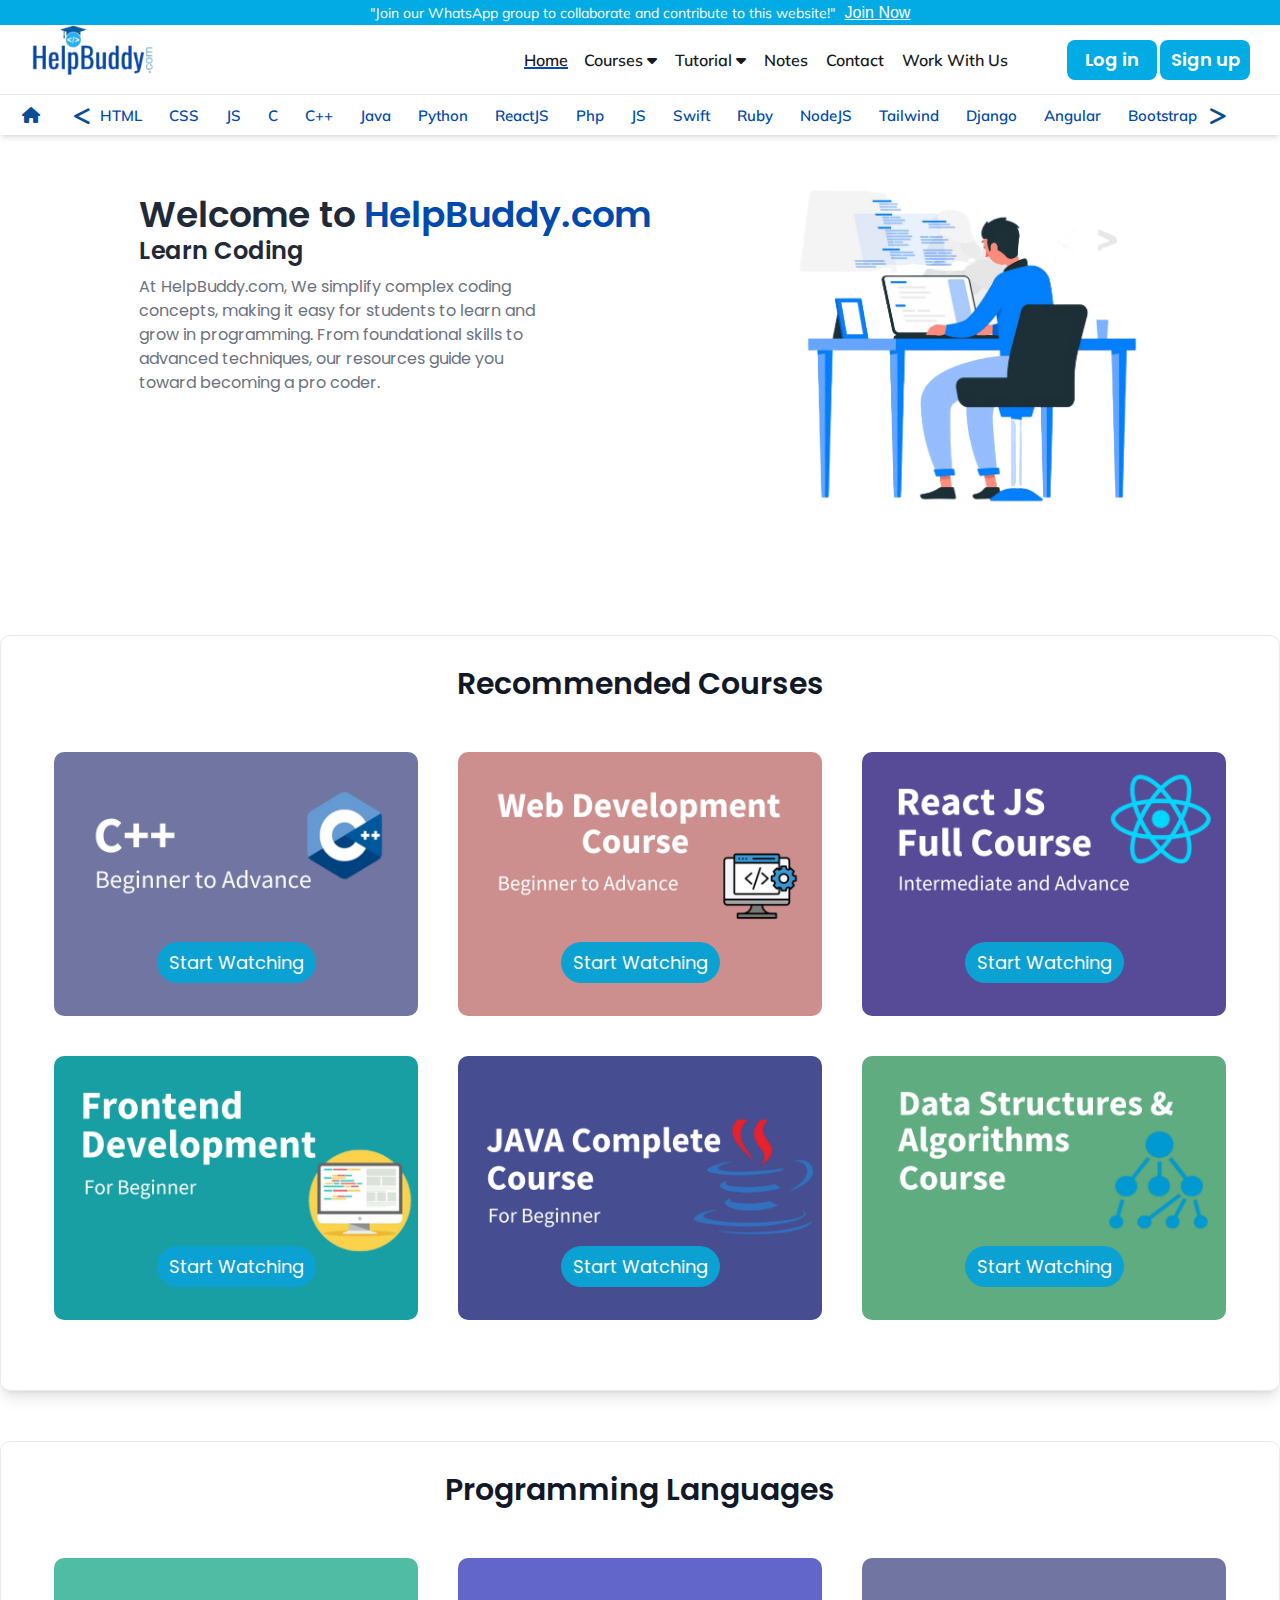
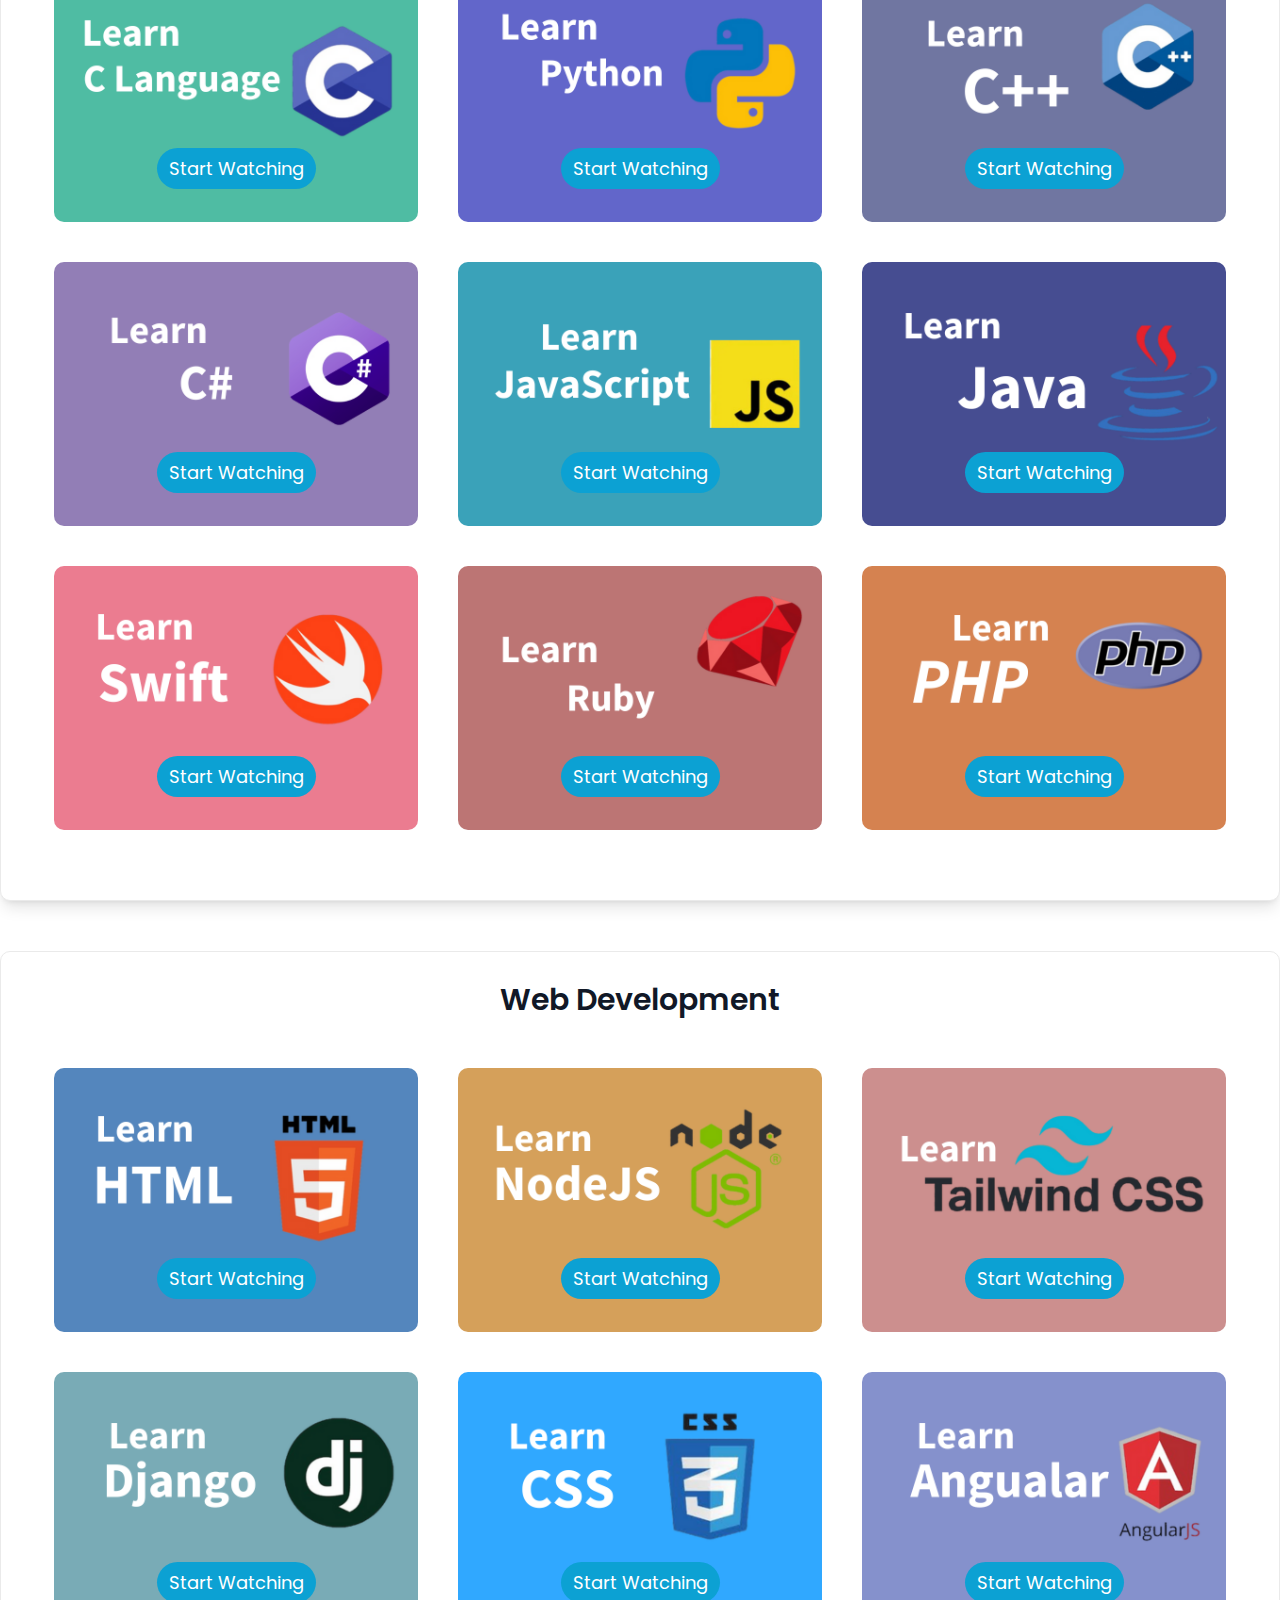
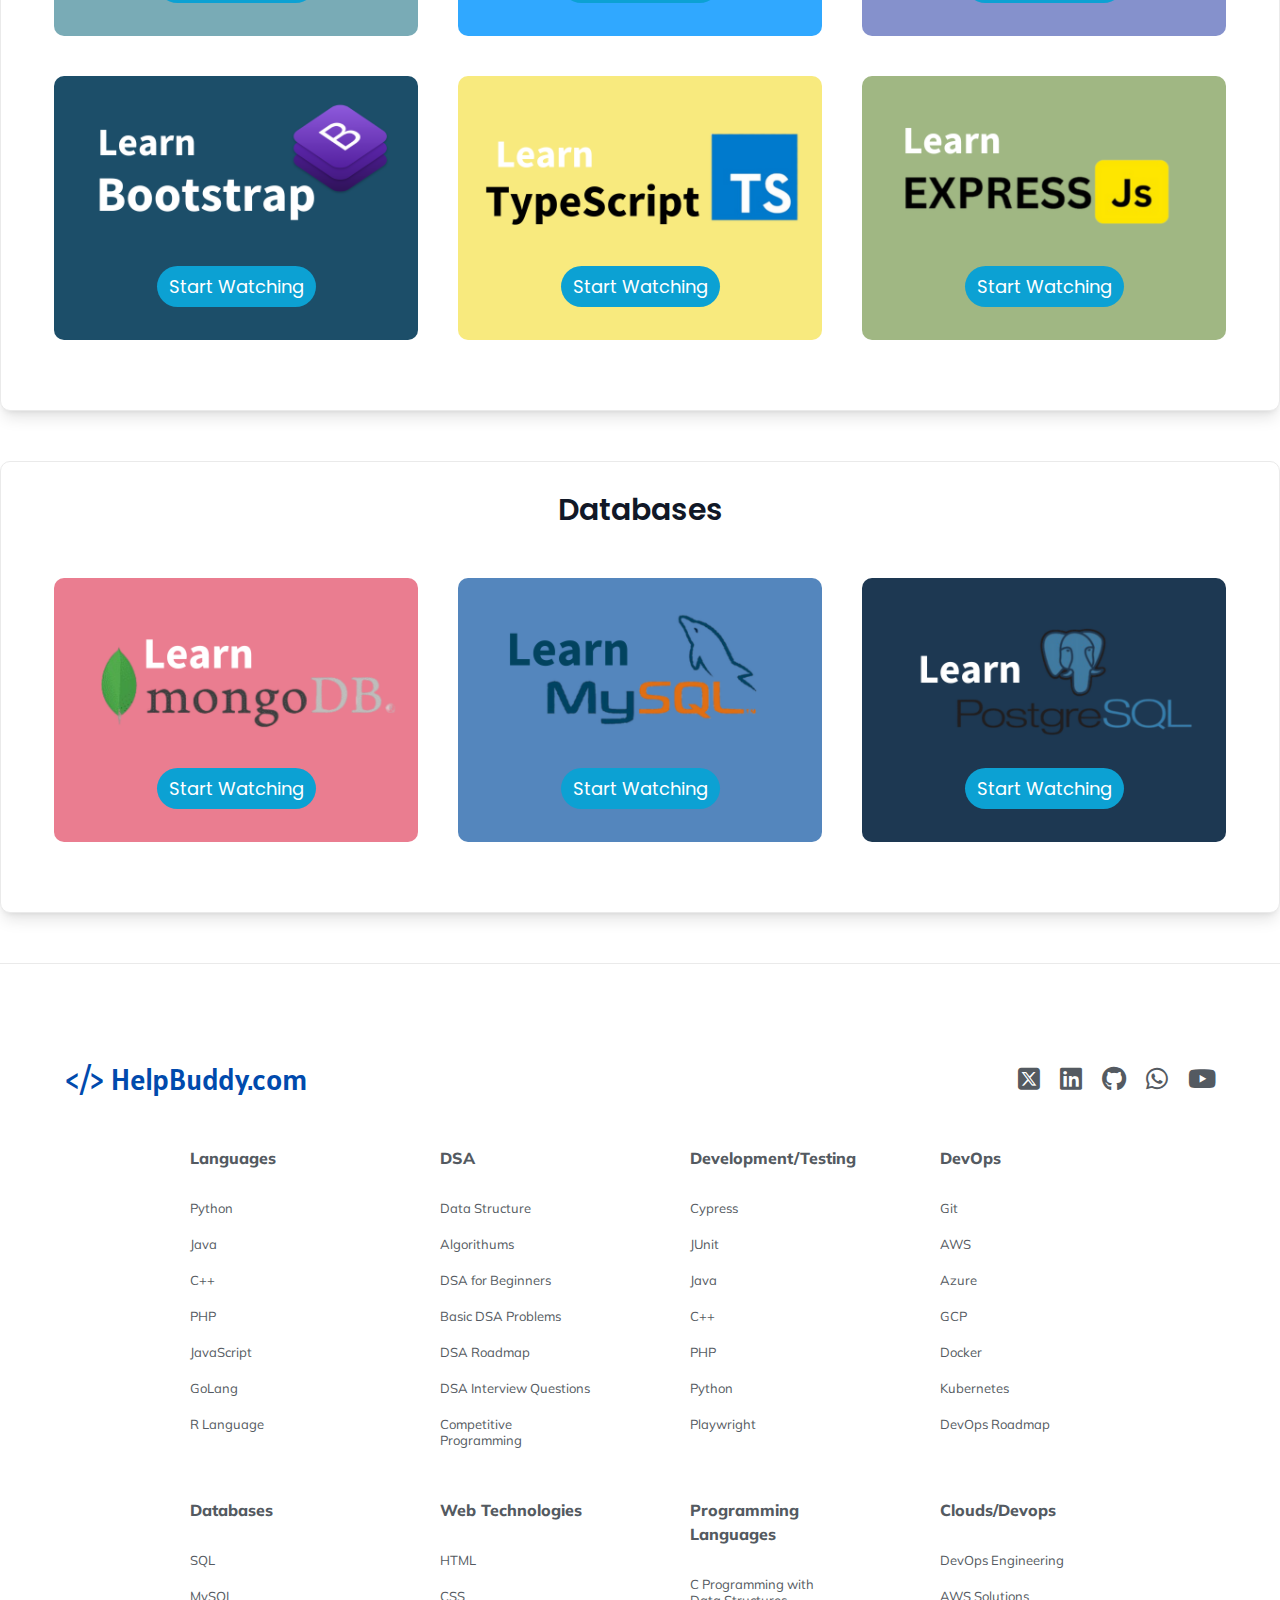
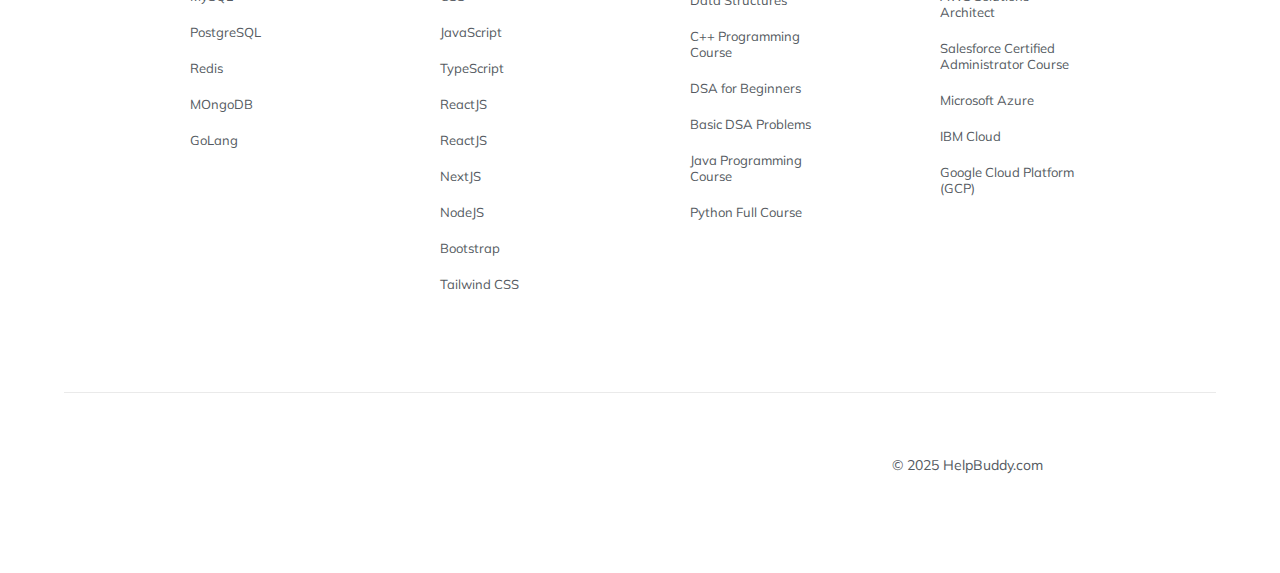
==== index.html @ 35b62ab3 "Push files" ====
<!DOCTYPE html>
<html lang="en">

<head>
    <meta charset="UTF-8">
    <meta name="viewport" content="width=device-width, initial-scale=1.0">
    <meta name="description"
        content="This website designed to help students explore and master web development skills. The platform offers resources for all the most popular programming languages, along with essential tools and technologies needed for aspiring web developers.">
    <!-- <title>Learn to code-HelpBuddy.com</title> -->
    <title>Learn to code-HelpBuddy.com</title>

    <link rel="preconnect" href="https://fonts.googleapis.com">
    <link rel="preconnect" href="https://fonts.gstatic.com" crossorigin>
    <link
        href="https://fonts.googleapis.com/css2?family=Mulish:ital,wght@0,200..1000;1,200..1000&family=Poppins:ital,wght@0,100;0,200;0,300;0,400;0,600;0,800;0,900;1,100;1,200;1,300;1,400;1,700;1,800;1,900&display=swap"
        rel="stylesheet">
    <link rel="stylesheet" href="https://cdnjs.cloudflare.com/ajax/libs/font-awesome/6.7.2/css/all.min.css"
        integrity="sha512-Evv84Mr4kqVGRNSgIGL/F/aIDqQb7xQ2vcrdIwxfjThSH8CSR7PBEakCr51Ck+w+/U6swU2Im1vVX0SVk9ABhg=="
        crossorigin="anonymous" referrerpolicy="no-referrer" />
    <link rel="preconnect" href="https://fonts.googleapis.com">
    <link rel="preconnect" href="https://fonts.gstatic.com" crossorigin>
    <link href="https://fonts.googleapis.com/css2?family=Alatsi&display=swap" rel="stylesheet">

    <link rel="shortcut icon" href="Images & Icons/favicon.png" type="image/png">
    <link rel="preload" href="Images & Icons/favicon.png/Images & Icons/favicon.png" as="image" type="image/png">
    <link rel="icon" href="[data-uri]..." type="image/png" />


    <link rel="stylesheet" href="style.css">
    <link rel="stylesheet" href="media-queries.css">


</head>

<body>
    <header class="sticky">
        <div class="topheader flex">
            <p>"Join our WhatsApp group to collaborate and contribute to this website!"</p>
            <a href="https://chat.whatsapp.com/JhuIB3s8NLRHhI8m5WMhwX">Join Now</a>

        </div>
        <nav class="nav1 flex">
            <div class="toggle-logo flex">
                <a href="#" class="nav-toggle" id="nav-toggle">
                    <i class="fa-solid fa-bars"></i>
                </a>
                <div class="logo-container">
                    <img src="Images & Icons/logohelpbuddy.png" alt="logo" class="logo">
                </div>
            </div>

            <div class="linksbutton  flex" id="linksbutton">
                <ul class="anchor-tags flex" id="anchortags">
                    <li class="active" id="home"><a href="#" id="aab" class="anchor">Home</a></li>
                    <li class="padding-hover" class="drop-menu-container"><a href="#section2" class="anchor">Courses <i
                                class="fas fa-caret-down"></i></a>
                        <div class="drop-container">
                            <div class="drop-content">
                                <h3>JavaScript</h3>
                                <ul class="menu">
                                    <li><a href="#React">React JS</a></li>
                                    <li><a href="#Angular">Angular JS</li>
                                    <li><a target="_blank" onclick="alert('Course currently not available')">JQuery</li>
                                    <li><a href="#Type">TypeScript</li>

                                </ul>
                            </div>
                            <div class="drop-content">
                                <h3>Backend</h3>
                                <ul class="menu">
                                    <li><a href="#Node">Node.js</a></li>
                                    <li><a href="#Node">Django</li>
                                    <li><a href="#Type">ExpressJS</li>
                                    <li><a href="#PJ">PHP</li>
                                    <li><a href="#PJ">Java</li>


                                </ul>
                            </div>
                            <div class="drop-content">
                                <h3>Database</h3>
                                <ul class="menu">
                                    <li><a href="#BT">MongoDB</a></li>
                                    <li><a href="#BT">MySQL</li>
                                    <li><a href="#BT">PostgreSQL</li>

                                </ul>
                            </div>

                        </div>
                    </li>
                    <li class="padding-hover" class="dropa"><a href="#section3" class="anchor">Tutorial <i
                                class="fas fa-caret-down drop-icon"></i></a>
                        <div class="dropdown">
                            <ul>
                                <li class="ca"><a href="">C</a>
                                </li>
                                <li><a href="">C++</a></li>
                                <li><a href="">JAVA</a></li>
                                <li><a href="">JS</a></li>
                                <li><a href="">HTML</a></li>
                                <li class="cssa"><a href="">CSS</a></li>
                            </ul>
                        </div>
                    </li>
                    <li class="padding-hover"><a href="/notes.html" class="anchor">Notes</a></li>
                    <li class="padding-hover"><a href="/contact.html" class="anchor">Contact</a></li>
                    <li class="padding-hover"><a href="/Work-with-us.html" class="anchor">Work With Us</a></li>

                </ul>
                <div class="navbutton flex">
                    <!-- <div class="dark-mode">
                        <i class="fa-solid fa-circle-half-stroke"></i>
                    </div> -->
                    <a href="#"><button type="button" name="Popup_msg"
                            onclick="alert('This option is not working right now. We are working on it')"
                            class="signin">Log
                            in</button></a>
                    <a href="#"><button type="button" name="Popup_msg"
                            onclick="alert('This option is not working right now. We are working on it')"
                            class="signup">Sign
                            up</button></a>
                </div>
            </div>


        </nav>
        <nav class="nav2 flex">
            <span class="home-icon">
                <a href="/index.html"><i class="fa-solid fa-house"></i></a>
            </span>
            <div class="ul-container flex">

                <div class="left-icon flex">
                    <i class="fa-solid fa-less-than"></i>
                </div>
                <ul class="flex">
                    <li><a href="https://www.geeksforgeeks.org/html-tutorial/?ref=home-articlecards"
                            target="_blank">HTML</a></li>
                    <li><a href="https://www.geeksforgeeks.org/css-tutorial/?ref=home-articlecards"
                            target="_blank">CSS</a></li>
                    <li><a href="" target="_blank">JS</a></li>
                    <li><a href="https://www.w3schools.com/c/index.php" target="_blank">C</a></li>
                    <li><a href="https://www.geeksforgeeks.org/c-plus-plus/?ref=footer" target="_blank">C++</a></li>
                    <li><a href="https://www.geeksforgeeks.org/java/?ref=home-articlecards" target="_blank">Java</a>
                    </li>
                    <li><a href="">Python</a></li>
                    <li><a href="">ReactJS</a></li>
                    <li><a href="">Php</a></li>
                    <li><a href="https://www.geeksforgeeks.org/javascript/?ref=footer" target="_blank">JS</a></li>
                    <li><a href="">Swift</a></li>
                    <li><a href="">Ruby</a></li>
                    <li><a href="">NodeJS</a></li>
                    <li><a href="">Tailwind</a></li>
                    <li><a href="">Django</a></li>
                    <li><a href="">Angular</a></li>
                    <li><a href="">Bootstrap</a></li>
                    <li><a href="">TypeScript</a></li>
                    <li><a href="">ExpressJS</a></li>
                    <li><a href="">MongoDB</a></li>
                    <li><a href="">MySQL</a></li>
                    <li><a href="">PostgreSQL</a></li>
                </ul>
                <div class="right-icon flex">
                    <i class="fa-solid fa-greater-than"></i>
                </div>
            </div>
        </nav>
    </header>
    <main>
        <div class="section1">
            <div class="maindiv1 flex">
                <div class="divleft">
                    <h2>Welcome to <span>HelpBuddy.com</span></h2>
                    <h4>Learn Coding</h4>

                    <p class="Introduction">
                        At HelpBuddy.com, We simplify complex coding concepts, making it easy
                        for students to learn and grow in programming. From foundational skills
                        to advanced techniques, our resources guide you toward becoming a pro
                        coder.
                    </p>
                </div>
                <img src="Images & Icons/img3.png" alt="image1">
            </div>
        </div>
        <div class="section2" id="section2">
            <div class="maindiv">
                <h3>Recommended Courses</h3>
                <div class="divparent">
                    <div class="left box">
                        <div class="cbutton">
                            <a href="https://youtu.be/e7sAf4SbS_g?si=jhuse1Rv-YsGYJFX" target="_blank">Start
                                Watching</a>
                        </div>

                    </div>



                    <div class="center box">
                        <div class="cbutton">
                            <a href="https://youtu.be/tVzUXW6siu0?si=M6T7g3jaqqhEMXIq" target="_blank">Start
                                Watching</a>
                        </div>

                    </div>


                    <div class="right box">
                        <div class="cbutton">
                            <a href="https://youtu.be/-mJFZp84TIY?si=ikUI-4RjJG88GPaz" target="_blank">Start
                                Watching</a>
                        </div>

                    </div>


                    <div class="left2 box">
                        <div class="cbutton">
                            <a href="https://www.youtube.com/watch?v=HcOc7P5BMi4&list=PLfqMhTWNBTe0PY9xunOzsP5kmYIz2Hu7i"
                                target="_blank">Start
                                Watching</a>
                        </div>

                    </div>


                    <div class="center2 box">
                        <div class="cbutton" id="CP">
                            <a href="https://www.youtube.com/watch?v=yRpLlJmRo2w&list=PLfqMhTWNBTe3LtFWcvwpqTkUSlB32kJop"
                                target="_blank">Start
                                Watching</a>
                        </div>

                    </div>

                    <div class="right2 box">
                        <div class="cbutton">
                            <a href="https://www.youtube.com/watch?v=VTLCoHnyACE&t=7s" target="_blank">Start
                                Watching</a>
                        </div>

                    </div>


                </div>

            </div>
        </div>
        <div class="section3" id="section3">
            <div class="maindiv">
                <h3>Programming Languages</h3>
                <div class="divparent">
                    <div class="left box">
                        <div class="cbutton">
                            <a href="https://youtu.be/e7sAf4SbS_g?si=jhuse1Rv-YsGYJFX" target="_blank">Start
                                Watching</a>
                        </div>

                    </div>


                    <div class="center box" id="PY">
                        <div class="cbutton">
                            <a href="https://youtu.be/e7sAf4SbS_g?si=jhuse1Rv-YsGYJFX" target="_blank">Start
                                Watching</a>
                        </div>
                    </div>

                    <div class="right box">
                        <div class="cbutton" id="PJ">
                            <a href="https://youtu.be/e7sAf4SbS_g?si=jhuse1Rv-YsGYJFX" target="_blank">Start
                                Watching</a>
                        </div>

                    </div>


                    <div class="left2 box">
                        <div class="cbutton">
                            <a href="https://youtu.be/e7sAf4SbS_g?si=jhuse1Rv-YsGYJFX" target="_blank">Start
                                Watching</a>
                        </div>

                    </div>


                    <div class="center2 box">
                        <div class="cbutton">
                            <a href="https://youtu.be/e7sAf4SbS_g?si=jhuse1Rv-YsGYJFX" target="_blank">Start
                                Watching</a>
                        </div>

                    </div>

                    <div class="right2 box">
                        <div class="cbutton">
                            <a href="https://youtu.be/e7sAf4SbS_g?si=jhuse1Rv-YsGYJFX" target="_blank">Start
                                Watching</a>
                        </div>

                    </div>

                    <div class="left3 box">
                        <div class="cbutton">
                            <a href="https://youtu.be/e7sAf4SbS_g?si=jhuse1Rv-YsGYJFX" target="_blank">Start
                                Watching</a>
                        </div>
                    </div>


                    <div class="center3 box">
                        <div class="cbutton">
                            <a href="https://youtu.be/e7sAf4SbS_g?si=jhuse1Rv-YsGYJFX" target="_blank">Start
                                Watching</a>
                        </div>

                    </div>

                    <div class="right3 box">
                        <div class="cbutton">
                            <a href="https://youtu.be/e7sAf4SbS_g?si=jhuse1Rv-YsGYJFX" target="_blank">Start
                                Watching</a>
                        </div>
                    </div>
                </div>

            </div>
        </div>

        <div class="section4" id="Node">
            <div class="maindiv">
                <h3>Web Development</h3>
                <div class="divparent">
                    <div class="left box">
                        <div class="cbutton" id="Angular">
                            <a href="https://youtu.be/e7sAf4SbS_g?si=jhuse1Rv-YsGYJFX" target="_blank">Start
                                Watching</a>
                        </div>

                    </div>


                    <div class="center box">
                        <div class="cbutton">
                            <a href="https://youtu.be/e7sAf4SbS_g?si=jhuse1Rv-YsGYJFX" target="_blank">Start
                                Watching</a>
                        </div>

                    </div>

                    <div class="right box">
                        <div class="cbutton">
                            <a href="https://youtu.be/e7sAf4SbS_g?si=jhuse1Rv-YsGYJFX" target="_blank">Start
                                Watching</a>
                        </div>

                    </div>


                    <div class="left2 box">
                        <div class="cbutton">
                            <a href="https://youtu.be/e7sAf4SbS_g?si=jhuse1Rv-YsGYJFX" target="_blank">Start
                                Watching</a>
                        </div>

                    </div>


                    <div class="center2 box" id="Type">
                        <div class="cbutton">
                            <a href="#">Start Watching</a>
                        </div>

                    </div>

                    <div class="right2 box">
                        <div class="cbutton">
                            <a href="#">Start Watching</a>
                        </div>

                    </div>

                    <div class="left3 box">
                        <div class="cbutton">
                            <a href="#">Start Watching</a>
                        </div>

                    </div>


                    <div class="center3 box">
                        <div class="cbutton" id="BT">
                            <a href="#">Start Watching</a>
                        </div>

                    </div>

                    <div class="right3 box">
                        <div class="cbutton">
                            <a href="#">Start Watching</a>
                        </div>

                    </div>


                </div>
            </div>
        </div>


        <div class="section5">
            <div class="maindiv">
                <h3>Databases</h3>
                <div class="divparent">
                    <div class="left box">
                        <div class="cbutton">
                            <a href="#">Start Watching</a>
                        </div>

                    </div>


                    <div class="center box">
                        <div class="cbutton">
                            <a href="#">Start Watching</a>
                        </div>

                    </div>

                    <div class="right box">
                        <div class="cbutton">
                            <a href="#">Start Watching</a>
                        </div>

                    </div>
                </div>

            </div>
        </div>

    </main>
    <hr>
    <footer>
        <div class="footer-icons flex">

            <div class="footer-logo">&lt;/&gt; HelpBuddy.com</div>
            <div class="footer-link-ico flex">


                <a href="https://x.com" target="_blank"><i class="fa-brands fa-square-x-twitter"></i></a>
                <a href="https://www.linkedin.com/in/sohailan/" target="_blank"><i
                        class="fa-brands fa-linkedin"></i></a>
                <a href="https://github.com/" target="_blank"><i class="fa-brands fa-github"></i></a>
                <a href="https://chat.whatsapp.com/JhuIB3s8NLRHhI8m5WMhwX" target="_blank"><i
                        class="fa-brands fa-whatsapp"></i></a>
                <a href="https://www.youtube.com/" target="_blank"><i class="fa-brands fa-youtube"></i></a>

            </div>
        </div>
        <div class="maincontainer">
            <div class="footer-container">
                <div class="footer-content">
                    <h2>Languages</h2>
                    <ul class="list">
                        <li><a href="#">Python</a></li>
                        <li><a href="#">Java</a></li>
                        <li><a href="#">C++</a></li>
                        <li><a href="#">PHP</a></li>
                        <li><a href="#">JavaScript</a></li>
                        <li><a href="#">GoLang</a></li>
                        <li><a href="#">R Language</a></li>


                    </ul>
                </div>
                <div class="footer-content">
                    <h2>DSA</h2>
                    <ul class="list">

                        <li><a href="#">Data Structure</a></li>
                        <li><a href="#">Algorithums</a></li>
                        <li><a href="#">DSA for Beginners</a></li>
                        <li><a href="#">Basic DSA Problems</a></li>
                        <li><a href="#">DSA Roadmap</a></li>
                        <li><a href="#">DSA Interview Questions</a></li>
                        <li><a href="#">Competitive Programming</a></li>

                    </ul>
                </div>
                <div class="footer-content">
                    <h2>Development/Testing</h2>
                    <ul class="list">
                        <li><a href="#">Cypress</a></li>
                        <li><a href="#">JUnit</a></li>
                        <li><a href="#">Java</a></li>
                        <li><a href="#">C++</a></li>
                        <li><a href="#">PHP</a></li>
                        <li><a href="#">Python</a></li>
                        <li><a href="#">Playwright</a></li>


                    </ul>
                </div>

                <div class="footer-content">
                    <h2>DevOps</h2>
                    <ul class="list">

                        <li><a href="#">Git</a></li>
                        <li><a href="#">AWS</a></li>
                        <li><a href="#">Azure</a></li>
                        <li><a href="#">GCP</a></li>
                        <li><a href="#">Docker</a></li>
                        <li><a href="#">Kubernetes</a></li>
                        <li><a href="#">DevOps Roadmap</a></li>

                    </ul>
                </div>
                <div class="footer-content">
                    <h2>Databases</h2>
                    <ul class="list">

                        <li><a href="#">SQL</a></li>
                        <li><a href="#">MySQL</a></li>
                        <li><a href="#">PostgreSQL</a></li>
                        <li><a href="#">Redis</a></li>
                        <li><a href="#">MOngoDB</a></li>
                        <li><a href="#">GoLang</a></li>

                    </ul>
                </div>

                <div class="footer-content">
                    <h2>Web Technologies</h2>
                    <ul class="list">

                        <li><a href="#">HTML</a></li>
                        <li><a href="#">CSS</a></li>
                        <li><a href="#">JavaScript</a></li>
                        <li><a href="#">TypeScript</a></li>
                        <li><a href="#">ReactJS</a></li>
                        <li><a href="#">ReactJS</a></li>
                        <li><a href="#">NextJS</a></li>
                        <li><a href="#">NodeJS</a></li>
                        <li><a href="#">Bootstrap</a></li>
                        <li><a href="#">Tailwind CSS</a></li>

                    </ul>
                </div>
                <div class="footer-content">
                    <h2>Programming
                        <br>
                        Languages
                    </h2>
                    <ul class="list">

                        <li><a href="#">C Programming with <br>Data Structures</a></li>
                        <li><a href="#">C++ Programming <br>Course</a></li>
                        <li><a href="#">DSA for Beginners</a></li>
                        <li><a href="#">Basic DSA Problems</a></li>
                        <li><a href="#">Java Programming Course</a></li>
                        <li><a href="#">Python Full Course</a></li>

                    </ul>
                </div>
                <div class="footer-content">
                    <h2>Clouds/Devops</h2>
                    <ul class="list">

                        <li><a href="#">DevOps Engineering</a></li>
                        <li><a href="#">AWS Solutions <br>Architect</a></li>
                        <li><a href="#">Salesforce Certified <br> Administrator Course</a></li>
                        <li><a href="#">Microsoft Azure</a></li>
                        <li><a href="#">IBM Cloud</a></li>
                        <li><a href="#">Google Cloud Platform <br> (GCP)</a></li>

                    </ul>
                </div>
            </div>
            <br>
            <hr>
            <div class="copyright">
                <p>&copy; 2025 HelpBuddy.com</p>
            </div>

    </footer>


    <script>
        const toggleButton = document.getElementById('nav-toggle');
        const anchortags = document.getElementById('anchortags');

        toggleButton.addEventListener('click', () => {
            anchortags.classList.toggle('onclick');
        })
    </script>

</body>

</html>
---- style.css ----
* {
    margin: 0px;
    padding: 0px;
    box-sizing: border-box;
}

html {
    margin: 0;
    padding: 0;
    box-sizing: border-box;
    scroll-behavior: smooth;
    font-family: "Mulish", serif;
}

body {
    /* overflow-x: hidden; */
    margin: 0;
    line-height: inherit;
    background: #ffffff;
    /* background: radial-gradient(circle, rgba(55, 183, 195, 1) 0%, rgba(255, 255, 255, 1) 74%); */

}

hr {
    border: 0;
    height: 1px;
    background: #eaeaea;
    margin: 0px;
}



/* CSS Variables */

:root {
    --primary-text-color: #181a1c;
    --secondary-text-color: #004aad;
    --title-text-color: #1f2937;
    --paragraph-text-color: #6b7280;
    --accent-color: #02abe4;
    --accent-color-dark: #094e94;
    --nav-bottom-box-shadow: 0 4px 6px -1px rgba(0, 0, 0, .1), 0 2px 4px -2px rgba(0, 0, 0, .1);
    --primary-button-color: #02abe4;
    --secondary-button-color: #0ca1d3;
    --secondary-button-hover-color: #117da1;
    --main-contact-icon_text-color: #111827;
    --main-container-color: #e3e6e6;
    --main-container-box-shadow: 0px 10px 15px -3px rgba(0, 0, 0, 0.1),
        0px 4px 6px -4px rgba(0, 0, 0, 0.1);
    --small-container-box-shadow: 0px 4px 6px -1px rgba(0, 0, 0, 0.1),
        0px 2px 4px -2px rgba(0, 0, 0, 0.1);
    --primary-footer-text-color: #545a61;
    --secondary-footer-text-color: #999999;
    --footer-icon-color: #545a61;

}

/* Utility Classes and Common CSS */

.flex {
    display: flex;
    align-items: center
}

.border-small-container {
    border: 1px solid #e9ebee
}


.active {
    box-sizing: border-box;
    text-decoration: 2px underline var(--secondary-text-color);
    padding: 7px;

}

.sticky {
    background-color: #ffffff;
    z-index: 9;
    position: sticky;
    top: 0;
}



/* nav1 links hover effect */

.padding-hover {
    padding: 7px;
    border: 2px solid transparent;
}


h2 {
    font-size: 36px;
    line-height: 40px;
    font-family: "Poppins", serif;
    font-weight: 600;
    font-style: normal;
    color: var(--title-text-color);
}


h4 {
    font-size: 24px;
    line-height: 32px;
    font-family: "Poppins", serif;
    font-weight: 600;
    font-style: normal;
    color: var(--title-text-color);
}

p {
    font-size: 16px;
    line-height: 24px;
    font-family: "Poppins", serif;
    font-weight: 400;
    font-style: normal;
    color: #6b7280;
}


.Introduction {
    max-width: 416px;
    height: 144px;
    margin: 8px 0px 0px 0px;
}

/* maindiv h3 text style */
main h3 {
    /* width: 100vw; */
    text-align: center;
    font-size: 30px;
    line-height: 36px;
    font-family: "Poppins", serif;
    font-weight: 600;
    font-style: normal;
    color: #111827;
    margin: 30px 0;
    /* text-align: center; */
}


/* Start Watching  and download button common css */

.cbutton {
    margin-bottom: 40px;
}

.cbutton a {
    font-size: 18px;
    line-height: 27px;
    font-family: "Poppins", serif;
    font-weight: 400;
    font-style: normal;
    color: #ffffff;
    background-color: #0ca1d3;
    border: none;
    text-decoration: none;
    border-radius: 30px;
    padding: 8px 12px;

}


.cbutton a:hover {

    background-color: #117da1;

}

/* Header section */

/* Topheader*/

.topheader {
    background-color: var(--accent-color);
    justify-content: center;
    height: 25px;

}

.topheader p {
    color: #ffffff;
    font-family: "Mulish", serif;
    font-size: 14px;
}

.topheader a {
    color: #ffffff;
    margin-left: 10px;
    font-size: 16px;
    font-family: Arial, Helvetica, sans-serif;

}


/* Navbar nav1 */

.nav1 {
    height: 70px;
    justify-content: space-between;
    width: auto;
    padding: 16px 0px;
    border-bottom: 1px solid #eaeaea;
}

/* nav1 logo */

.logo {
    height: 65px;
    width: 125px;
    cursor: pointer;
    padding-bottom: 15px
}

.logo-container {
    padding-left: 30px;
}



/* nav1 navlinks */

.nav1 ul {
    list-style-type: none;
}


.nav1 ul li a {
    text-decoration: none;
    font-size: 16px;
    font-family: "Mulish", serif;
    color: var(--primary-text-color);
    line-height: 24px;
    font-weight: 600;
    font-style: normal;
    /* transition: all 0.3s ease-in-out; */


}

.anchor {
    padding: 5px 0;
}

.nav1 .nav-toggle {
    display: none;
}

/* nav1 courses drop down menu */



ul li:hover .drop-container {
    opacity: 1;
    visibility: visible;
    transition: opacity 0.2s ease 0.3s;
}

.drop-container .drop-content h3 {
    color: var(--primary-text-color);
    font-size: 20px;
    margin: 5px 0px;
    text-align: start;
}

.drop-content .menu {
    margin: 5px;
    text-align: start;
}

.drop-content {
    margin-left: 10px;
}



.drop-content ul li {
    position: relative;
    cursor: pointer;
}

.drop-content ul li a {
    font-size: 15px;
    color: var(--primary-text-color);
}

/* nav1 courses drop down menu hover effect*/

.drop-content ul li a:hover {
    border-bottom: 2px solid var(--primary-text-color);
}


/* Tutorial drop down list  */



ul li:hover .dropdown {
    opacity: 1;
    visibility: visible;
    transition: opacity 0.2s ease 0.3s;
}


.dropdown ul li a {
    display: block;
    position: relative;
    align-items: center;
    padding: 5px;
}

.ca {
    border-top-right-radius: 2px;
    border-top-left-radius: 2px;
}

.cssa {
    border-bottom-right-radius: 2px;
    border-bottom-left-radius: 2px;
}



.dropdown ul li a {
    padding-left: 15px;
    color: var(--primary-text-color);
    font-size: 16px;
}



/* Tutorial drop down list hover effect */

.dropdown ul li:hover {
    background-color: rgb(223, 223, 223);
}


/* Nav1 button */

.navbutton {
    margin-left: 50px;
    padding-right: 30px;
    gap: 3px;

}

.navbutton a button {

    height: 40px;
    width: 90px;

    background-color: var(--accent-color);
    border-radius: 8px;
    border: none;
    cursor: pointer;
    font-family: "Poppins", serif;
    font-weight: 600;
    font-style: normal;
    font-size: 18px;
    color: rgb(255, 255, 255);
    border: 1px solid transparent;
}


/* Nav1 button hover effect */
.nav1 a button:hover {
    background-color: #ffffff;
    color: #02abe4;
    border: 1px solid var(--accent-color);


}

.nav1 a button:target {
    background-color: var(--accent-color);
    color: #ffffff;
}


/* Navbar nav2 */

.nav2 {
    box-shadow: var(--nav-bottom-box-shadow);
    /* width: 100%; */
    background-color: #ffffff;
    justify-content: center;
    height: 40px;
}


.ul-container {
    width: 95%;
    justify-content: center;
}


/* Nav2 icon  container*/

.nav2 .home-icon {
    height: 20px;
    width: 20px;
}

.nav2 .home-icon i {

    height: 20px;
    width: 20px;
    color: var(--accent-color-dark);

}

/* nav2 list  */

.ul-container ul {
    width: 1100px;
    height: 40px;
    overflow-x: auto;
    margin-inline: 10px;
    gap: 27px;
}

.ul-container ul::-webkit-scrollbar {
    width: 0;
    height: 0;
}

.nav2 ul li {
    list-style: none;
}

.nav2 ul a {
    text-decoration: none;
    font-size: 15px;
    color: var(--secondary-text-color);
    font-family: "Mulish", serif;
    font-weight: 600;
    /* padding: 12px; */
}

.ul-container div {
    padding-top: 2px;

}

.ul-container div i {
    font-size: 1.3rem;
    color: var(--accent-color-dark);
}


/* nav2 list hover  */
.nav2 ul a:hover {
    /* color: white; */
    color: var(--accent-color);
}

.nav2 ul a:active {

    color: var(--secondary-text-color);
}


/* Main content  */
/* Section1 Maindiv1 */
/* title and image  */



.section1 {
    padding: 50px 0px;

}

.section1 .maindiv1 {

    align-items: normal;
    justify-content: space-evenly;
    /* flex-direction: column; */
    height: 350px;
    max-width: 1500px;
    margin-inline: auto;
}


/* Section1 title and Introduction */

.section1 .divleft {
    /* height: 328px; */
    max-width: 40vw;
    padding-top: 10px;
    align-items: center;
    /* text-align: left; */
}

.section1 .divleft h2 span {
    font-size: 36px;
    line-height: 40px;
    font-family: "Poppins", serif;
    font-weight: 600;
    font-style: normal;
    color: var(--secondary-text-color);
}






/* section 2,3,4,5 common CSS  */

/* Box parent container  */
.divparent {
    display: flex;
    justify-content: center;
    flex-wrap: wrap;
    padding: 0 0 50px 0;
    /* margin-inline: 20px; */
}


/* All course Container box  */

.divparent .box {
    width: 364px;
    height: 264px;
    display: flex;
    flex-direction: column-reverse;
    align-items: center;
    margin: 20px 20px;
}

.maindiv {
    border-radius: 10px;
    background: #ffffff;
    box-shadow: 0px 10px 15px -3px rgba(0, 0, 0, 0.1),
        0px 4px 6px -4px rgba(0, 0, 0, 0.1);
    margin-inline: auto;
    max-width: 1570px;
    border: 1px solid #eaeaea;

}


/* Section 2 */
/* Main course container  */

/* all courses */


.section2 {
    margin: 50px 0;
}

.section2 .divparent .left {
    border-radius: 10px;
    background-image: url("Images & Icons/bg-courses1.0.png");
    background-size: cover;
}


.section2 .divparent .center {
    border-radius: 10px;
    background-image: url("Images & Icons/bg-webdev2.0.png");
    background-size: cover;
}


.section2 .divparent .right {
    border-radius: 10px;
    background-image: url("Images & Icons/bg-courses3.png");
    background-size: cover;
}


.section2 .divparent .left2 {
    border-radius: 10px;
    background-image: url("Images & Icons/bg-courses4.png");
    background-size: cover;


}

.section2 .divparent .center2 {
    border-radius: 10px;
    background-image: url("Images & Icons/bg-courses5.png");
    background-size: cover;

}


.section2 .divparent .right2 {
    border-radius: 10px;
    background-image: url("Images & Icons/bg-courses6.png");
    background-size: cover;

}



/* Section 3 */
/* Main course container  */

/* all courses */

.section3 {
    margin: 50px 0;
}

.section3 .divparent .left {
    border-radius: 10px;
    background-image: url("Images & Icons/bg-courses7.png");
    background-size: cover;
}


.section3 .divparent .center {
    border-radius: 10px;
    background-image: url("Images & Icons/bg-courses8.png");
    background-size: cover;
}


.section3 .divparent .right {
    border-radius: 10px;
    background-image: url("Images & Icons/bg-courses9.png");
    background-size: cover;
}


.section3 .divparent .left2 {
    border-radius: 10px;
    background-image: url("Images & Icons/bg-courses10.png");
    background-size: cover;


}

.section3 .divparent .center2 {
    border-radius: 10px;
    background-image: url("Images & Icons/bg-courses11.png");
    background-size: cover;

}


.section3 .divparent .right2 {
    border-radius: 10px;
    background-image: url("Images & Icons/bg-courses12.png");
    background-size: cover;

}

.section3 .divparent .left3 {
    border-radius: 10px;
    background-image: url("Images & Icons/bg-courses13.png");
    background-size: cover;


}

.section3 .divparent .center3 {
    border-radius: 10px;
    background-image: url("Images & Icons/bg-courses14.png");
    background-size: cover;


}


.section3 .divparent .right3 {
    border-radius: 10px;
    background-image: url("Images & Icons/bg-courses15.png");
    background-size: cover;


}



/* Section 4 */
/* Main course container  */

/* all courses */

.section4 {
    margin: 50px 0;
}

.section4 .divparent .left {
    border-radius: 10px;
    background-image: url("Images & Icons/bg-courses16.png");
    background-size: cover;


}

.section4 .divparent .center {
    /* border: 2px solid #6b729b; */
    border-radius: 10px;
    background-image: url("Images & Icons/bg-courses17.png");
    background-size: cover;


}


.section4 .divparent .right {
    /* border: 2px solid #464d91; */
    border-radius: 10px;
    background-image: url("Images & Icons/bg-courses18.png");
    background-size: cover;


}



.section4 .divparent .left2 {
    /* border: 2px solid #398f69; */
    border-radius: 10px;
    background-image: url("Images & Icons/bg-courses19.png");
    background-size: cover;


}

.section4 .divparent .center2 {
    border-radius: 10px;
    background-image: url("Images & Icons/bg-courses20.png");
    background-size: cover;


}


.section4 .divparent .right2 {
    /* border: 2px solid #464d91; */
    border-radius: 10px;
    background-image: url("Images & Icons/bg-courses21.png");
    background-size: cover;

}

.section4 .divparent .left3 {
    /* border: 2px solid #398f69; */
    border-radius: 10px;
    background-image: url("Images & Icons/bg-courses22.png");
    background-size: cover;


}

.section4 .divparent .center3 {
    /* border: 2px solid #6b729b; */
    border-radius: 10px;
    background-image: url("Images & Icons/bg-courses23.png");
    background-size: cover;


}


.section4 .divparent .right3 {
    /* border: 2px solid #464d91; */
    border-radius: 10px;
    background-image: url("Images & Icons/bg-courses24.png");
    background-size: cover;


}



/* Section 5 */
/* Main course container  */

/* all courses */

.section5 {
    margin: 50px 0;
}


.section5 .divparent .left {
    /* border: 2px solid #398f69; */
    border-radius: 10px;
    background-image: url("Images & Icons/bg-courses25.png");
    background-size: cover;


}

.section5 .divparent .center {
    /* border: 2px solid #6b729b; */
    border-radius: 10px;
    background-image: url("Images & Icons/bg-courses26.png");
    background-size: cover;

}


.section5 .divparent .right {
    /* border: 2px solid #464d91; */
    border-radius: 10px;
    background-image: url("Images & Icons/bg-courses27.png");
    background-size: cover;


}


/* Footer section */
footer {
    background-color: #ffffff;
    margin: 96px 0 96px 0px;
    margin-inline: 5%;
}


/* Footer logo and link-icon  */
/* Footer logo and ico container  */

.footer-icons {

    justify-content: space-between;
    /* margin-inline: 5%; */
    align-items: center;
}


/* footer logo  */
.footer-logo {
    color: #004aad;
    font-size: 30px;
    font-family: "Alatsi", serif;
    font-weight: 400;
    font-style: normal;
}

/* footer link ico  */


.footer-link-ico {
    gap: 20px;
}

.footer-link-ico i {
    color: #545a61;
    font-size: 25px;
    font-weight: 400;
    /* margin-inline: 10px; */
    line-height: 24px;

    /* display: flex;
    justify-items: flex-end; */
}




/* Main footer section container  */
/* Main footer container  */

.maincontainer {
    margin: 48px 0 0 0;
}


/* Conatainer 1  */
.footer-container {

    display: flex;
    justify-content: center;
    flex-wrap: wrap;
    margin-bottom: 30px;
    /* gap: 50px; */
    max-width: 1246px;
    margin-inline: auto;
}


/* Inside Container1 and Conatiner2  */
/* Footer content  */

.footer-content {
    display: inline-block;
    margin: 0px 50px;
    margin-bottom: 30px;
    /* width: 165px; */
    width: 150px;


}

.footer-content h2 {
    font-size: 16px;
    margin-bottom: 30px;
    color: #545a61;
    font-family: "Mulish", serif;
    font-optical-sizing: auto;
    font-style: normal;
    font-weight: 800;
    line-height: 24px;


}

.list li {
    font-family: "Mulish", serif;
    font-optical-sizing: auto;
    font-weight: 400;
    font-style: normal;
    /* text-align: start; */
    list-style-type: none;
    /* padding: 7px 0px; */
    margin: 20px 0;
    font-size: 13px;
    cursor: pointer;
    /* font-weight: 400; */
    /* color: #545a61; */
    /* position: relative; */

}

.list li a {
    color: #545a61;
    text-decoration: none;

}


.list li a:hover {
    /* color: rgb(255 255 255); */
    font-family: "Mulish", serif;
    font-optical-sizing: auto;
    font-weight: 400;
    font-style: normal;
    text-decoration: underline;
    color: #545a61;

    /* text-decoration-thickness: 1px; */
}


/* Copyright Section  */

.copyright {
    margin-top: 60px;
    /* position: absolute; */
    margin-right: 15%;
    display: flex;
    flex-direction: row-reverse;

}

.copyright p {
    font-size: 14px;
    color: #545a61;
    font-weight: 400;
    font-family: "Mulish", serif;
}
---- media-queries.css ----
/* CSS Variables */

:root {
    --primary-text-color: #181a1c;
    --secondary-text-color: #004aad;
    --title-text-color: #1f2937;
    --paragraph-text-color: #6b7280;
    --accent-color: #02abe4;
    --accent-color-dark: #094e94;
    --nav-bottom-box-shadow: 0 4px 6px -1px rgba(0, 0, 0, .1), 0 2px 4px -2px rgba(0, 0, 0, .1);
    --primary-button-color: #02abe4;
    --secondary-button-color: #0ca1d3;
    --secondary-button-hover-color: #117da1;
    --main-contact-icon_text-color: #111827;
    --main-container-color: #e3e6e6;
    --main-container-box-shadow: 0px 10px 15px -3px rgba(0, 0, 0, 0.1),
        0px 4px 6px -4px rgba(0, 0, 0, 0.1);
    --small-container-box-shadow: 0px 4px 6px -1px rgba(0, 0, 0, 0.1),
        0px 2px 4px -2px rgba(0, 0, 0, 0.1);
    --primary-footer-text-color: #545a61;
    --secondary-footer-text-color: #999999;
    --footer-icon-color: #545a61;

}


@media only screen and (max-width: 1252px) {


    /* Uility classes and css  */

    h2 {
        font-size: 32px;
        line-height: 40px;
    }


    h4 {
        font-size: 22px;
        line-height: 32px;

    }

    p {
        font-size: 14px;
        line-height: 24px;

    }

    .Introduction {
        max-width: 416px;
        height: 144px;
        margin: 8px 0px 0px 0px;
    }



    /* h3 text style */
    main h3 {
        /* width: 100vw; */
        text-align: center;
        font-size: 28px;
        line-height: 36px;

    }


    /* Nav2  */

    .nav2 .home-icon {
        display: none;
    }

    /* Main content  */
    /* Section1 Maindiv1 */
    /* title and image  */

    .section1 {
        padding: 50px 0px;

    }

    .section1 .maindiv1 {

        align-items: normal;
        /* justify-content: center; */
        /* flex-direction: column; */
        height: 290px;
        max-width: 1500px;
        margin-inline: auto;
    }


    .section1 .divleft h2 span {
        font-size: 30px;
        line-height: 40px;

    }

    /* all section  */
    .section2 {
        margin: 0;
    }

    /* All course Container box  */

    .divparent .box {
        width: 300px;
        /* width: 29.51%; */
        height: 200px;
        /* height: 38.6%; */

        margin: 15px 8px;
    }


    /* Start Watching Button*/

    .maindiv .cbutton {
        margin-bottom: 20px;
    }

    .maindiv .cbutton a {
        font-size: 14px;
        line-height: 27px;
        padding: 8px 12px;

    }


    /* Conatct main container  */
    /* Contact content container 2nd main  */
    /* Contact img and link-icon */

    .contact-img img {
        width: 200px;
        margin: 20px 107px;
        padding: 8px 0;
    }

    .main-footer-link-ico {
        gap: 40px;
    }


    .main-footer-link-ico i {
        font-size: 36px;
    }


    .contact-img h3 {
        font-size: 36px;
    }


    /* work with us page css for responsive  */
    /* Main container left side form  */

    .work-with-us-container {
        padding: 20px 0 99px 0;
    }

    .work-us-container2 {
        max-width: 1570px;
        display: flex;
        justify-content: space-evenly;

    }

    .wwu-contact-container-left {
        width: 360px;
        height: 600px;
        padding: 32px;

    }


    .wwu-contact-container-left h2 {
        margin-bottom: 20px;
        font-size: 30px;

        /* text-align: start; */
    }



    /* labels  */

    label {
        /* padding-bottom: 20px; */
        font-size: 16px;

        /* color: #111827; */
    }

    input {

        font-size: 16px;

    }


    /* Main container right image  */
    .work-with-us-container .contact-container-right img {
        width: 350px;
    }

    /* Main container right image  */
    .contact-container-right {
        padding-bottom: 100px;
        margin-inline: 2%;
    }

    /* input  */

    .contact {
        padding: 4px 12px;
        height: 40px;
        width: 296px;
    }

    /* textarea  */

    .main-contact textarea {
        margin-top: 47px;
        height: 90px;
        font-size: 16px;

    }




}


@media only screen and (min-width: 1030px) {



    

    .nav1 .padding-hover:hover {
        box-sizing: border-box;
        border-radius: 7px;
        border: 2px solid var(--secondary-text-color);
    }


    .drop-container {
        opacity: 0;
        visibility: hidden;
        margin-top: 8px;
        display: flex;
        background-color: #ffffff;
        border: 2px solid var(--accent-color);
        width: 330px;
        height: auto;
        position: absolute;
        border-radius: 5px;
        margin-left: -8px;

    }

    .dropdown {
        opacity: 0;
        visibility: hidden;
        margin-top: 8px;
        display: block;
        position: absolute;
        border-radius: 5px;
        background-color: white;
        border: 2px solid var(--accent-color);
        width: 101px;
        margin-left: -8px;

    }

    /* Section1 Image */

    .section1 .divright img {
        width: 350px;
        /* width: 100%; */

    }

    /* Contact content container 2nd main  */

    .maindiv2-contact {

        height: auto;
        max-width: 870px;
    }




    /* Conatct main container  */
    /* Contact content container 2nd main  */
    /* Contact img and link-icon */

    .contact-img img {
        width: 200px;
        margin: 20px 107px;
        padding: 8px 0;
    }

    .main-footer-link-ico {
        gap: 40px;
    }


    .main-footer-link-ico i {
        font-size: 36px;
    }


    /* work with us page css for responsive  */
    /* Main container left side form  */

    .work-with-us-container {
        padding: 20px 0 99px 0;


    }

    .work-us-container2 {
        max-width: 1570px;
        display: flex;
        justify-content: space-evenly;

    }

    .wwu-contact-container-left {
        width: 360px;
        height: 600px;
        padding: 32px;

    }



    .contact-img h3 {
        font-size: 36px;
    }



    /* labels  */

    label {
        /* padding-bottom: 20px; */
        font-size: 16px;

        /* color: #111827; */
    }

    input {

        font-size: 16px;

    }


    /* Main container right image  */
    .work-with-us-container .contact-container-right img {
        width: 450px;
    }

    /* Main container right image  */
    .contact-container-right {
        padding-bottom: 100px;
        margin-inline: 2%;
    }

    /* input  */

    .contact {
        padding: 4px 12px;
        height: 40px;
        width: 296px;
    }

    /* textarea  */

    .main-contact textarea {
        margin-top: 47px;
        height: 90px;
        font-size: 16px;

    }




}

@media only screen and (min-width: 992px) and (max-width: 1030px) {


    .sticky {
        background-color: rgb(255, 255, 255);
        /* width: 100%; */
        z-index: 9;
        position: sticky;
        top: 0;
    }

    .drop-container {

        display: none;
    }

    .dropdown {
        display: none;
    }

    /* Contact content container 2nd main  */

    .maindiv2-contact {

        height: auto;
        max-width: 870px;
    }

    /* Main container right image  */
    .work-with-us-container .contact-container-right img {
        width: 450px;
    }
}


@media only screen and (max-width: 992px) {

    /* Uility classes and css  */

    h2 {
        font-size: 34px;
        line-height: 40px;
    }


    h4 {
        font-size: 22px;
        line-height: 32px;
    }

    p {
        font-size: 14px;
    }


    .Introduction {
        max-width: 416px;
        height: 144px;
        margin: 8px 0px 0px 0px;

    }

    /* Header selection */
    /* topheader  */


    .topheader p {
        color: #ffffff;
        font-family: "Mulish", serif;
        font-size: 14px;
    }

    .topheader a {
        color: #ffffff;
        margin-left: 10px;
        font-size: 14px;
        font-family: Arial, Helvetica, sans-serif;

    }


    /* Nav1 */

    .anchor-tags {

        position: absolute;
        top: 100%;
        /* top: calc(868px-0); */
        left: -100%;
        flex-direction: column;
        background-color: rgb(255, 255, 255);
        width: 100%;
        transition: 0.3s ease-in-out;
        border: 1px solid #eaeaea;
    }

    .onclick {
        left: 0;
    }

    .nav1 .anchor-tags {
        padding: 30px 0;
        gap: 10px;
        flex-direction: column;
    }



    .anchor-tags li {
        width: 100%;
        text-align: center;
    }



    .logo-container {
        padding-left: 10px;
    }

    .toggle-logo {
        margin-left: 20px;
    }



    .drop-container {

        display: none;
    }

    .dropdown {
        display: none;
    }


    .navbutton {
        flex-direction: column;
        gap: 5px;
        margin: 20px 0;
        padding-right: 0px;
        /* width: 100%; */
    }

    .signup {
        display: none;
    }

    .navbutton a button {
        background-color: var(--accent-color);
        border-radius: 8px;
        /* width: 6rem; */
        margin-right: 20px;

    }


    .nav1 .nav-toggle {
        display: inline-block;
        margin-right: 4%;
    }

    .nav-toggle i {

        color: var(--accent-color-dark);
        font-size: 1.3rem;

    }

    /* Section1 title and Introduction */

    .section1 .divleft {
        /* height: 328px; */
        max-width: 40vw;
        padding-top: 10px;
        align-items: center;
        /* text-align: left; */
    }

    .section1 .divleft h2 span {
        font-size: 30px;
        line-height: 40px;
    }

    /* Home page content courses  */

    /* parent-container */
    .divparent {
        display: flex;
        justify-content: space-between;
        flex-wrap: nowrap;
        overflow-x: auto;
        white-space: nowrap;
        /* width: 98%; */
        margin-inline: 20px;

    }

    /* child container  */
    .divparent .box {
        min-width: 300px;
        height: 200px;
        margin: 20px 15px 20px 0;

    }

    /* All course Container box  */
    /* Start Watching Button*/

    .maindiv .cbutton {
        margin-bottom: 20px;
    }

    .maindiv .cbutton a {
        font-size: 14px;
        line-height: 27px;

        padding: 8px 12px;

    }

    /* footer section  */
    .copyright p {
        font-size: 14px;
    }

    /* Contact content container 2nd main  */

    .maindiv2-contact {

        height: auto;
        width: 80%;
    }


    /* work with us page css for responsive  */
    /* Main container left side form  */

    .work-with-us-container {
        padding: 20px 0 99px 0;


    }

    .work-us-container2 {
        max-width: 1570px;
        display: flex;
        justify-content: space-evenly;

    }

    .wwu-contact-container-left {
        width: 330px;
        height: 570px;
        padding: 32px;

    }


    .wwu-contact-container-left h2 {
        margin-bottom: 15px;
        font-size: 28px;

        /* text-align: start; */
    }



    /* labels  */

    label {
        /* padding-bottom: 20px; */
        font-size: 14px;

        /* color: #111827; */
    }

    input {
        font-size: 14px;
    }


    /* Main container right image  */
    .work-with-us-container .contact-container-right img {
        width: 350px;
    }

    /* Main container right image  */
    .contact-container-right {
        padding-bottom: 100px;
        margin-inline: 2%;
    }

    /* input  */

    .contact {
        padding: 4px 12px;
        height: 38px;
        width: 266px;
    }

    /* textarea  */

    .main-contact textarea {
        margin-top: 37px;
        height: 90px;
        font-size: 14px;

    }






}


@media only screen and (max-width: 767px) {
    .topheader {
        background-color: var(--accent-color);
        justify-content: center;
        /* height: 20px; */

    }

    .topheader p {
        color: #ffffff;
        font-family: "Mulish", serif;
        font-size: 12px;
    }

    .topheader a {
        color: #ffffff;
        margin-left: 10px;
        font-size: 14px;
        font-family: Arial, Helvetica, sans-serif;

    }



    /* Home page content courses  */


    /* Main content  */
    /* Section1 Maindiv1 */
    /* title and image  */



    .section1 {
        padding: 50px 0px;

    }

    .section1 .maindiv1 {

        align-items: normal;
        /* flex-wrap: wrap; */
        gap: 40px;
        justify-content: center;
        /* flex-direction: column; */
        /* height: 290px; */
        /* max-width: 1500px; */
        margin-inline: auto;
    }


    /* Section1 title and Introduction */

    .section1 .divleft {
        /* height: 328px; */
        max-width: 40vw;
        min-width: 290px;
        padding-top: 10px;
        align-items: center;
        /* text-align: left; */
    }

    .section1 .divleft h2 span {
        font-size: 36px;
        line-height: 40px;
        font-family: "Poppins", serif;
        font-weight: 600;
        font-style: normal;
        color: var(--secondary-text-color);
    }


    /* section 2,3,4,5  */
    /* parent-container */
    .divparent {
        display: flex;
        justify-content: space-between;
        flex-wrap: nowrap;
        overflow-x: auto;
        white-space: nowrap;
        /* width: 98%; */
        /* margin-inline: 10px; */

    }




    /* work with us page css for responsive  */
    /* Main container left side form  */

    .work-with-us-container {
        padding: 30px 0 99px 0;


    }

    .work-us-container2 {
        width: auto;
        display: flex;
        justify-content: space-evenly;

    }

    .wwu-contact-container-left {
        width: 300px;
        height: 530px;
        padding: 22px;
    }


    .wwu-contact-container-left h2 {
        margin-bottom: 10px;
        font-size: 25px;

        /* text-align: start; */
    }



    /* labels  */

    label {
        /* padding-bottom: 20px; */
        font-size: 13px;

        /* color: #111827; */
    }

    input {
        font-size: 13px;
    }


    /* Main container right image  */
    .work-with-us-container .contact-container-right img {
        width: 310px;
    }

    /* Main container right image  */
    .contact-container-right {
        padding-bottom: 100px;
        margin-inline: 2%;
    }

    /* input  */

    .contact {
        padding: 4px 12px;
        height: 32px;
        width: 256px;
    }

    /* textarea  */

    .main-contact textarea {
        margin-top: 27px;
        height: 80px;
        font-size: 13px;

    }




}


@media only screen and (max-width: 650px) {


    /* nav1 button  */

    .navbutton {

        padding-top: 2px;
        gap: 3px;

    }

    .navbutton a button {

        height: 30px;
        width: 70px;
        font-size: 15px;

    }

    /* Main content  */
    /* Section1 Maindiv1 */
    /* title and image  */

    .section1 {
        padding: 50px 20px;

    }

    .section1 .maindiv1 {

        align-items: normal;
        /* flex-wrap: wrap; */
        flex-direction: column;
        /* gap: 40px; */
        justify-content: center;
        align-items: center;
        /* flex-direction: column; */
        height: auto;
        /* max-width: 1500px; */
        margin-inline: auto;
    }

    .maindiv1 .divleft {
        align-self: flex-start;
    }

    .maindiv1 img {
        height: 290px;
        width: 290px;
        align-self: flex-end;
    }

    /* h3 text style */
    main h3 {
        /* width: 100vw; */
        text-align: center;
        font-size: 22px;
        line-height: 34px;

    }

    .maindiv h3 {
        margin: 15px 0;
    }


    /* section 2,3,4,5 common CSS  */

    /* Box parent container  */
    .divparent {

        padding: 0 0 30px 0;
        /* width: 98%; */

        /* margin-inline: 20px; */
    }


    /* All course Container box  */

    .divparent .box {
        width: 300px;
        height: 200px;
        display: flex;
        flex-direction: column-reverse;
        align-items: center;
        /* margin: 0px 20px; */
    }

    .section2 {
        padding-top: 30px;
    }



    /* main contact h3 */
    .maindiv-contact h3 {
        text-align: center;
        font-size: 35px;
        line-height: 38px;
        font-family: "Poppins", sans-serif;
        font-weight: 600;
        color: var(--main-contact-icon_text-color);
        margin: 0;
    }





    /* Conatct main container  */
    /* Contact content container 2nd main  */
    /* Contact img and link-icon */


    .contact-img img {
        width: 200px;
        margin: 20px 107px;
        padding: 8px 0;
    }

    .main-footer-link-ico {
        gap: 30px;
    }


    .main-footer-link-ico i {
        font-size: 36px;
    }


    /* work with us main container2  */

    .work-with-us-container {
        padding: 0px 0 99px 0;


    }

    .work-us-container2 {
        /* max-width: 1570px; */
        display: flex;
        flex-direction: column-reverse;
        justify-content: space-evenly;
        flex-wrap: wrap;
        margin-inline: auto;
        /* grid-area: 70%; */
        /* height: 600px; */
        padding-inline: 40px;
        align-items: center;
    }

    /* Main container right image  */
    .contact-container-right {
        align-self: flex-start;
        padding-bottom: 20px;
        margin-inline: 2%;
    }

    .wwu-contact-container-left {
        /* width: 330px;
        height: 570px;
        padding: 32px; */
        align-self: flex-end;
        /* paddding */

    }



    /* Footer logo and link-icon  */
    /* Footer logo and ico container  */

    .footer-icons {

        justify-content: space-between;
        /* margin-inline: 5%; */
        align-items: center;
    }


    /* footer logo  */
    .footer-logo {
        color: var(--secondary-text-color);
        font-size: 25px;
        font-family: "Alatsi", serif;
        font-weight: 400;
        font-style: normal;
    }

    /* footer link ico  */


    .footer-link-ico {
        gap: 16px;
    }

    .footer-link-ico i {
        color: var(--footer-icon-color);
        font-size: 22px;
        font-weight: 400;
        /* margin-inline: 10px; */
        line-height: 24px;

        /* display: flex;
    justify-items: flex-end; */
    }

    .footer-content h2 {
        font-size: 16px;
        margin-bottom: 30px;
        text-align: center;



    }

    .list li {
        text-align: center;
        font-size: 13px;


    }


    /* Copyright Section  */

    .copyright {
        margin-top: 20px;
        /* position: absolute; */
        margin-right: 15%;
        display: flex;
        flex-direction: row-reverse;

    }
}

@media only screen and (max-width: 479px) {
    .topheader {
        background-color: var(--accent-color);
        justify-content: center;
        height: 20px;
        flex-wrap: wrap;

    }

    .topheader p {
        color: #ffffff;
        font-family: "Mulish", serif;
        font-size: 8px;
    }

    .topheader a {
        color: #ffffff;

        margin-left: 10px;
        font-size: 10px;
        font-family: Arial, Helvetica, sans-serif;

    }

    .nav-toggle i {
        font-size: 1.4rem;
    }

    /* nav1 logo  */

    .logo {
        height: 55px;
        width: 100px;
        cursor: pointer;
        padding-bottom: 10px
    }

    /* section1 right image  */
    .maindiv1 img {
        height: 280px;
        width: 280px;
        align-self: flex-end;
    }





    /* Conatct main container  */
    /* Contact content container 2nd main  */
    /* Contact img and link-icon */


    .contact-img img {
        width: 180px;
        margin: 20px 107px;
        padding: 8px 0;
    }

    .main-footer-link-ico {
        gap: 20px;
    }

    .contact-img h3 {
        font-size: 25px;
    }


    .main-footer-link-ico i {
        font-size: 28px;
    }

    /* work with us  */
    /* Main container right image  */

    .work-with-us-container {
        padding: 0px 0 99px 0;
    }

    .work-us-container2 {
        padding: 0;
    }

    .contact-container-right {
        align-self: center;
        padding-bottom: 20px;
        margin-inline: 2%;
    }

    .wwu-contact-container-left {
        /* width: 330px;
            height: 570px;
            padding: 32px; */
        align-self: center;
        /* paddding */

    }

    /* Footer logo and link-icon  */
    /* Footer logo and ico container  */

    /* Footer section */
    footer {
        background-color: #ffffff;
        margin: 96px 0 96px 0px;
        margin-inline: 2%;
    }

    .footer-icons {

        justify-content: space-between;
        /* margin-inline: 5%; */
        align-items: center;
    }


    /* footer logo  */
    .footer-logo {
        color: #004aad;
        font-size: 22px;
        font-family: "Alatsi", serif;
        font-weight: 400;
        font-style: normal;
    }

    /* footer link ico  */


    .footer-link-ico {
        gap: 14px;
    }

    .footer-link-ico i {
        color: var(--footer-icon-color);
        font-size: 18px;
        font-weight: 400;
        /* margin-inline: 10px; */
        line-height: 24px;

        /* display: flex;
    justify-items: flex-end; */
    }



}

@media only screen and (max-width: 336px) {



    /* Conatct main container  */
    /* Contact content container 2nd main  */
    /* Contact img and link-icon */


    .contact-img img {
        width: 140px;
        margin: 20px 107px;
        padding: 8px 0;
    }

    .main-footer-link-ico {
        gap: 17px;
    }

    .contact-img h3 {
        font-size: 20px;
    }


    .main-footer-link-ico i {
        font-size: 22px;
    }
}
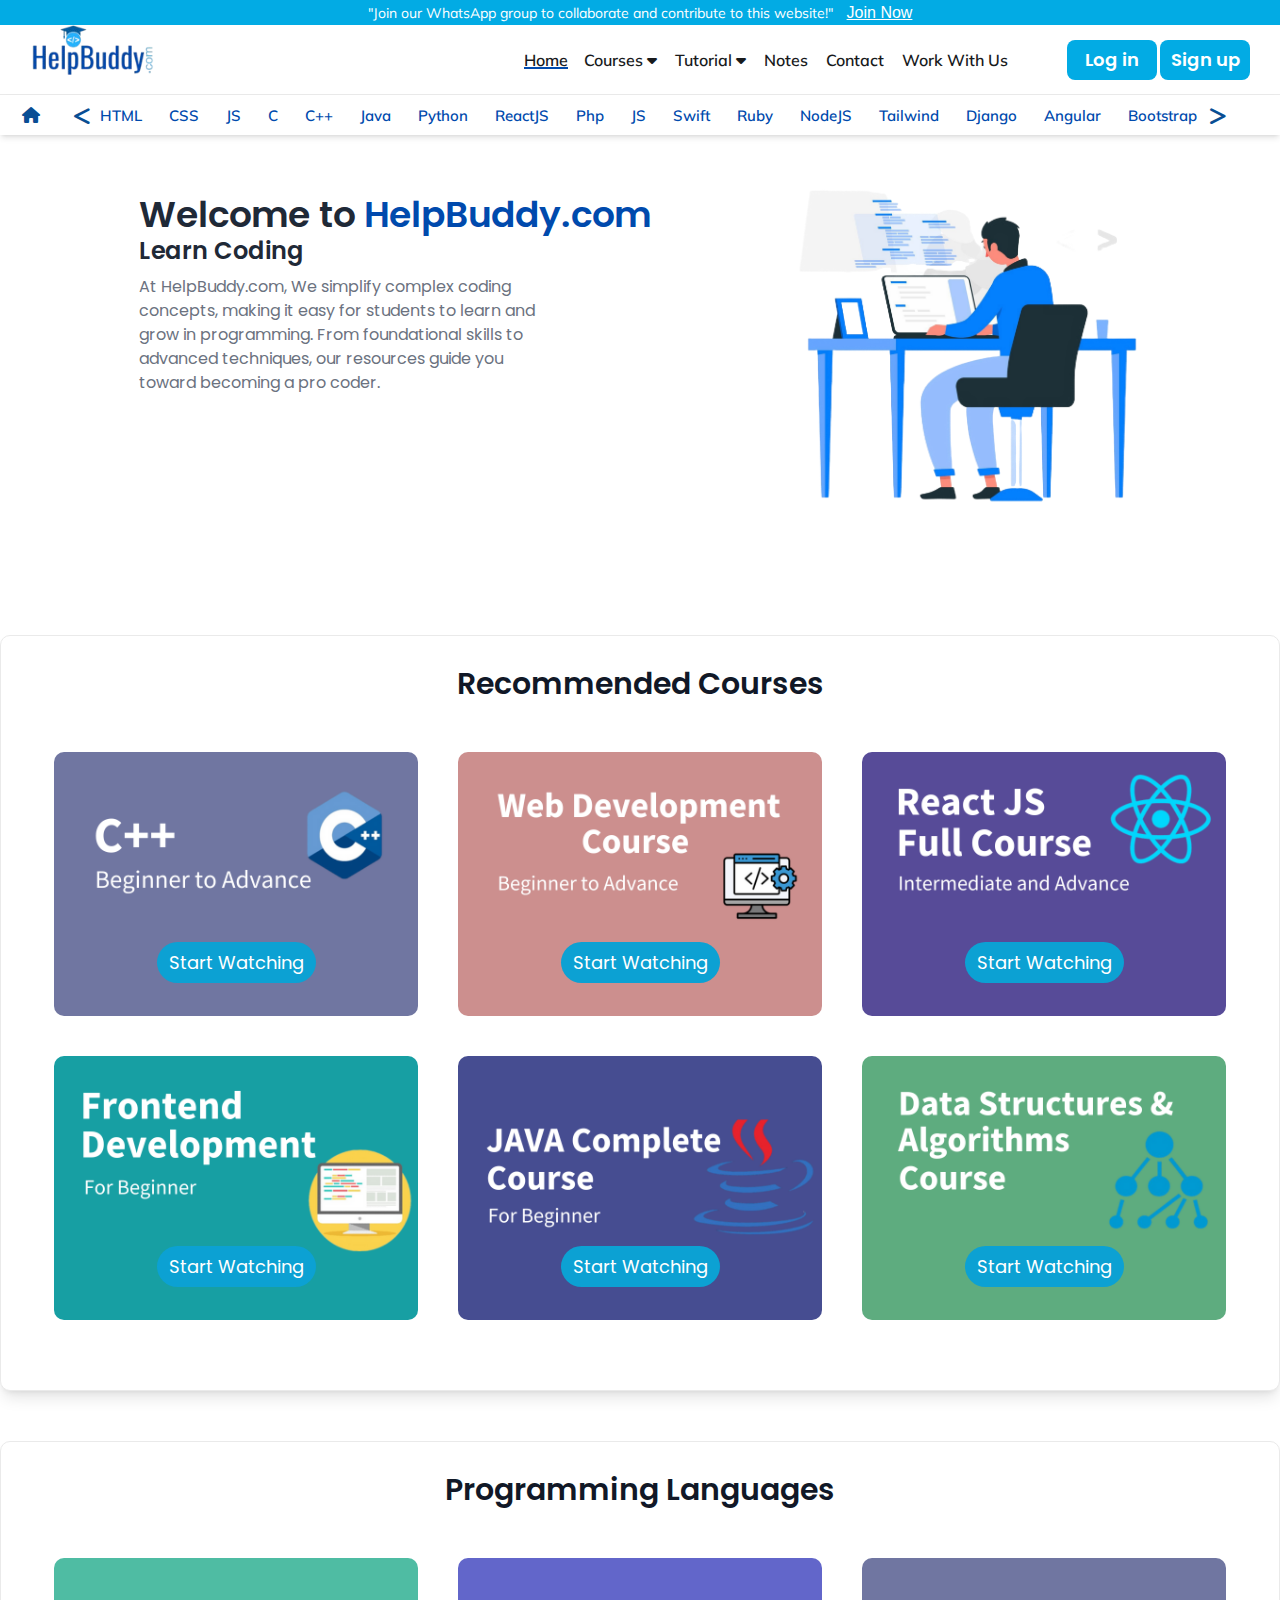
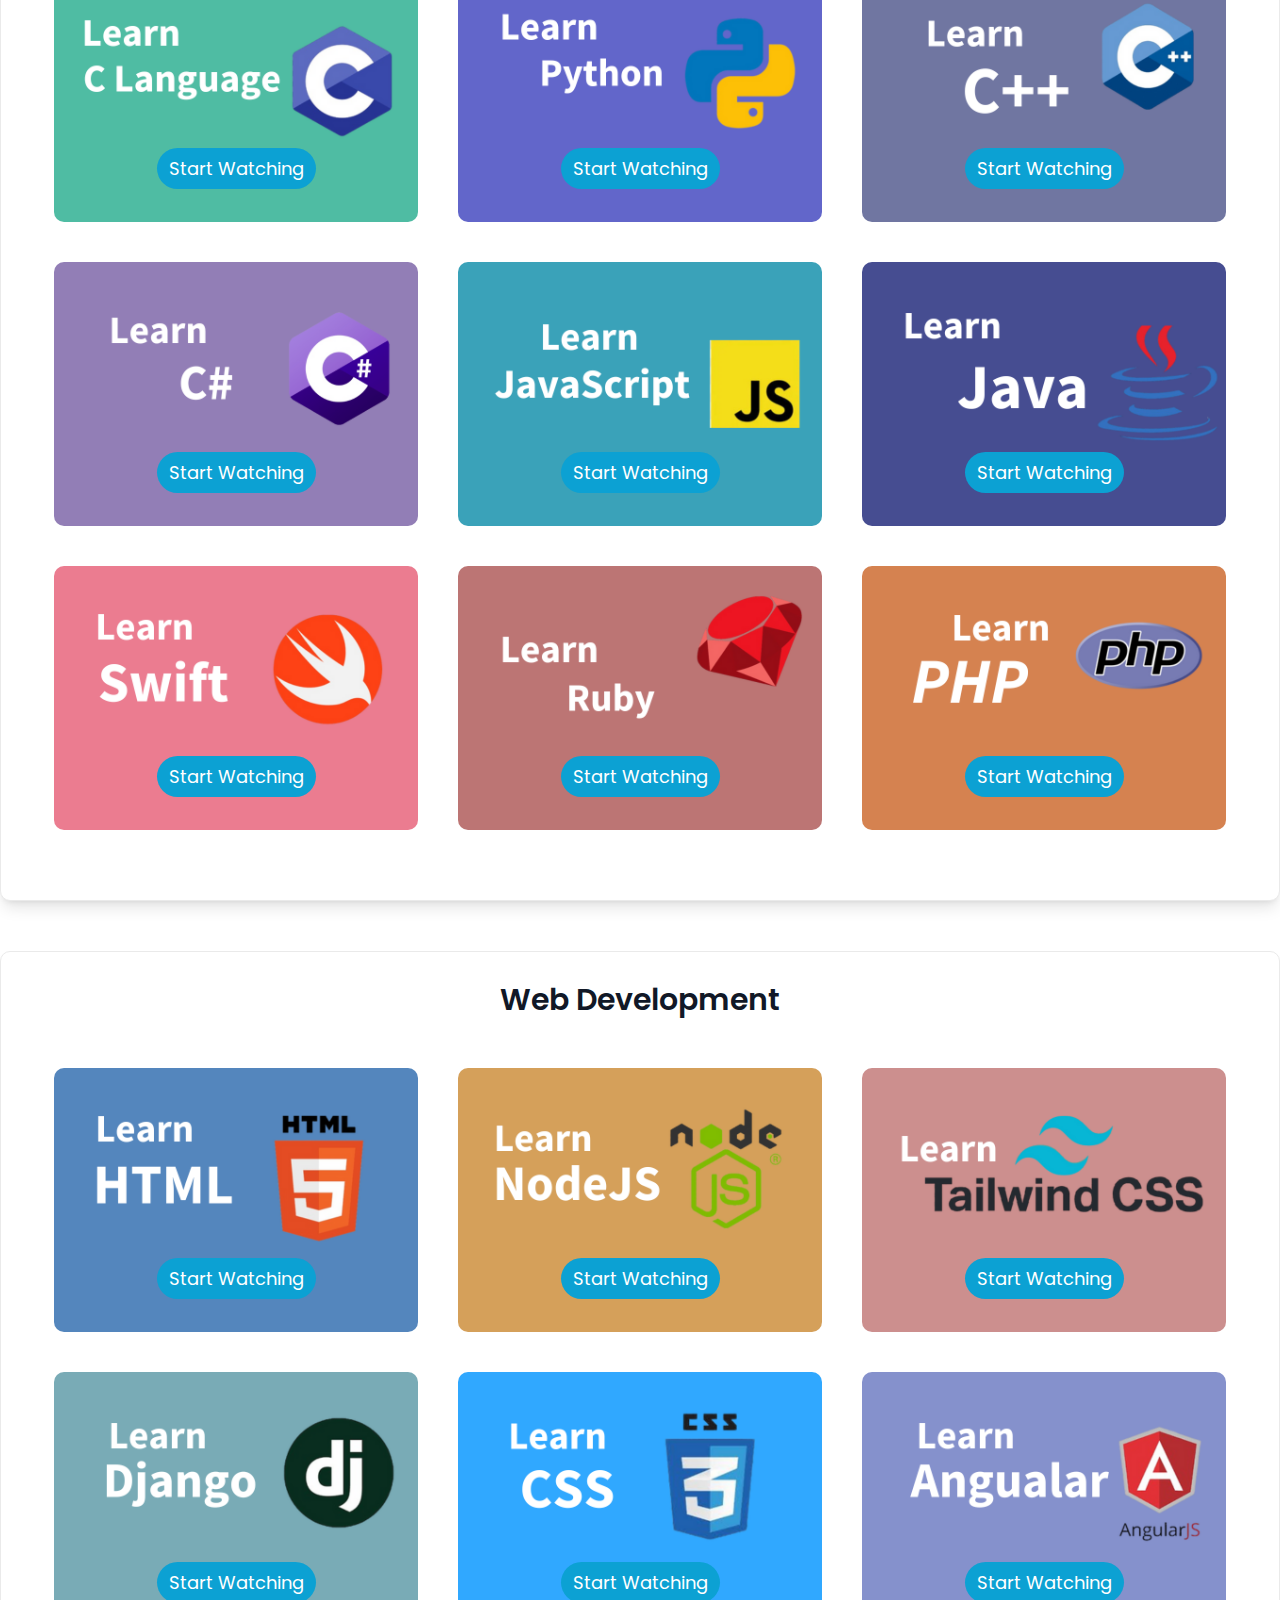
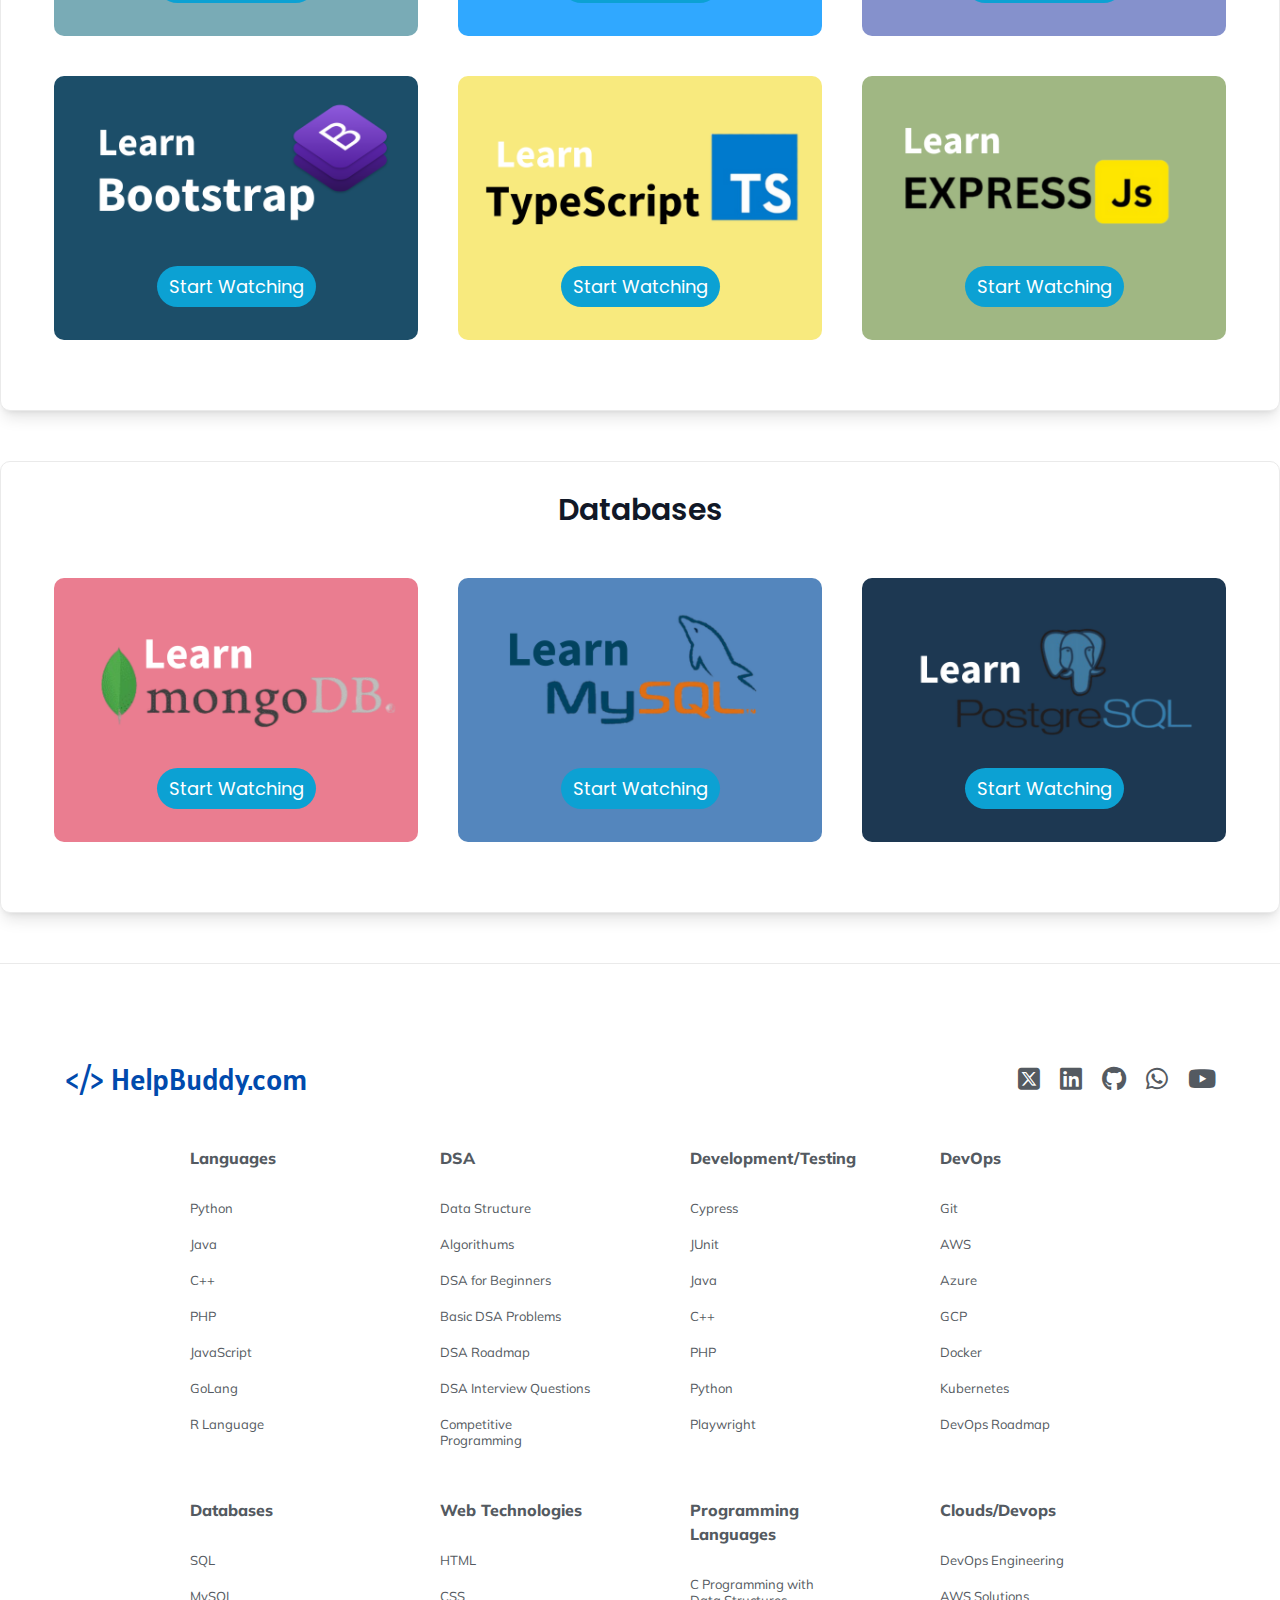
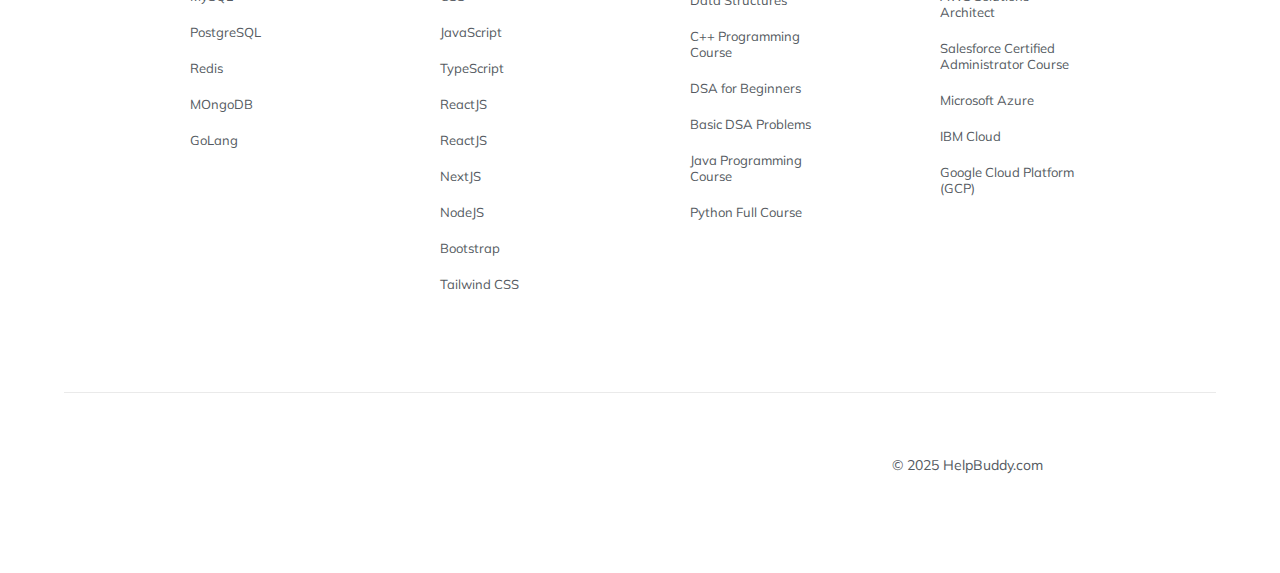
==== commit 87568f2a: "phone device top header paragraph font size change" ====
--- a/index.html
+++ b/index.html
@@ -35,8 +35,10 @@
 <body>
     <header class="sticky">
         <div class="topheader flex">
-            <p>"Join our WhatsApp group to collaborate and contribute to this website!"</p>
-            <a href="https://chat.whatsapp.com/JhuIB3s8NLRHhI8m5WMhwX">Join Now</a>
+            <p>"Join our WhatsApp group to collaborate and contribute to this website!"
+                <a href="https://chat.whatsapp.com/JhuIB3s8NLRHhI8m5WMhwX">Join Now</a>
+            </p>
+            
 
         </div>
         <nav class="nav1 flex">
@@ -93,19 +95,19 @@
                                 class="fas fa-caret-down drop-icon"></i></a>
                         <div class="dropdown">
                             <ul>
-                                <li class="ca"><a href="">C</a>
+                                <li class="ca"><a href="#section3">C</a>
                                 </li>
-                                <li><a href="">C++</a></li>
-                                <li><a href="">JAVA</a></li>
-                                <li><a href="">JS</a></li>
-                                <li><a href="">HTML</a></li>
-                                <li class="cssa"><a href="">CSS</a></li>
+                                <li><a href="#section3">C++</a></li>
+                                <li><a href="#section3">JAVA</a></li>
+                                <li><a href="#section3">JS</a></li>
+                                <li><a href="#section4">HTML</a></li>
+                                <li class="cssa"><a href="#section4">CSS</a></li>
                             </ul>
                         </div>
                     </li>
-                    <li class="padding-hover"><a href="/notes.html" class="anchor">Notes</a></li>
-                    <li class="padding-hover"><a href="/contact.html" class="anchor">Contact</a></li>
-                    <li class="padding-hover"><a href="/Work-with-us.html" class="anchor">Work With Us</a></li>
+                    <li class="padding-hover"><a href="notes.html" class="anchor">Notes</a></li>
+                    <li class="padding-hover"><a href="contact.html" class="anchor">Contact</a></li>
+                    <li class="padding-hover"><a href="work-with-us.html" class="anchor">Work With Us</a></li>
 
                 </ul>
                 <div class="navbutton flex">
@@ -127,7 +129,7 @@
         </nav>
         <nav class="nav2 flex">
             <span class="home-icon">
-                <a href="/index.html"><i class="fa-solid fa-house"></i></a>
+                <a href="index.html"><i class="fa-solid fa-house"></i></a>
             </span>
             <div class="ul-container flex">
 
--- a/media-queries.css
+++ b/media-queries.css
@@ -1121,23 +1121,26 @@
 @media only screen and (max-width: 479px) {
     .topheader {
         background-color: var(--accent-color);
-        justify-content: center;
-        height: 20px;
+        justify-content: flex-start;
         flex-wrap: wrap;
+        height: 30px;
 
     }
 
     .topheader p {
         color: #ffffff;
         font-family: "Mulish", serif;
-        font-size: 8px;
+        font-size: 12px;
+        line-height: 15px;
+        padding-left: 3px;
+        
     }
 
     .topheader a {
         color: #ffffff;
 
-        margin-left: 10px;
-        font-size: 10px;
+        /* margin-left: 10px; */
+        font-size: 14px;
         font-family: Arial, Helvetica, sans-serif;
 
     }
